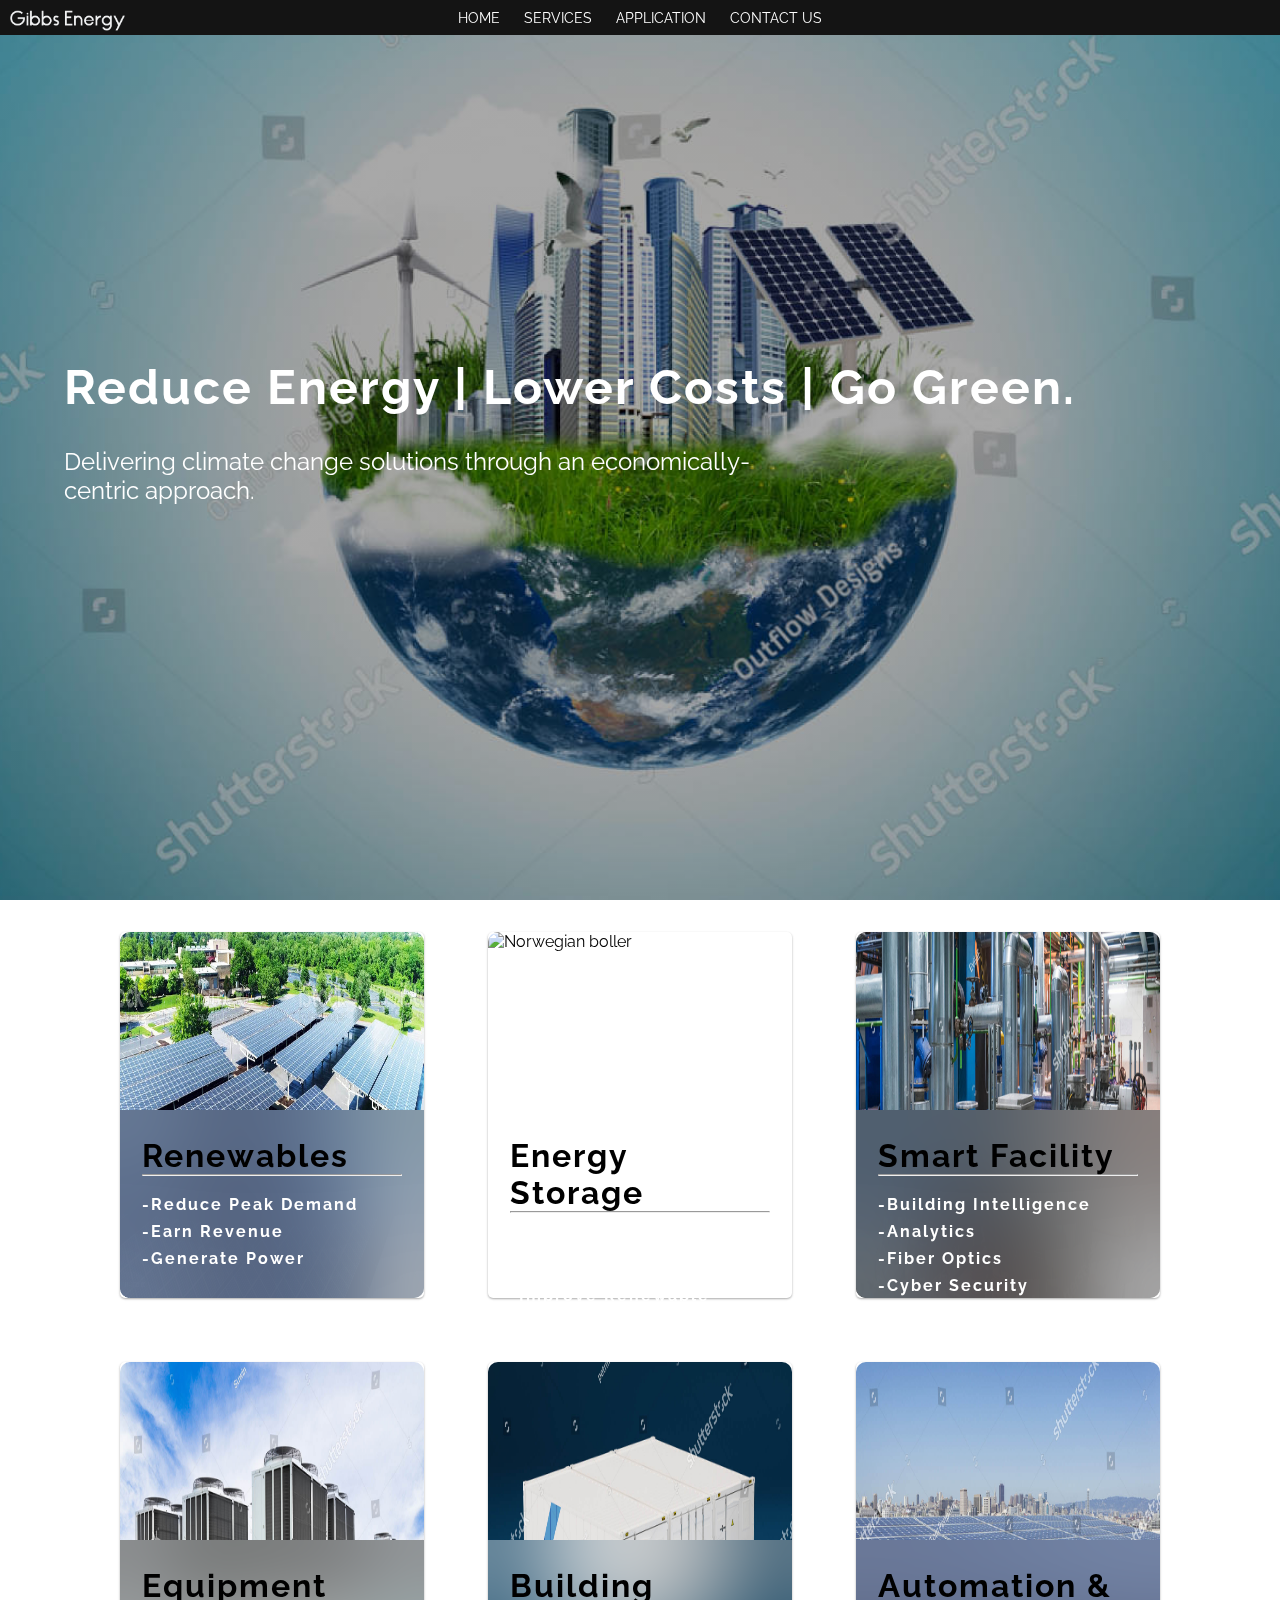
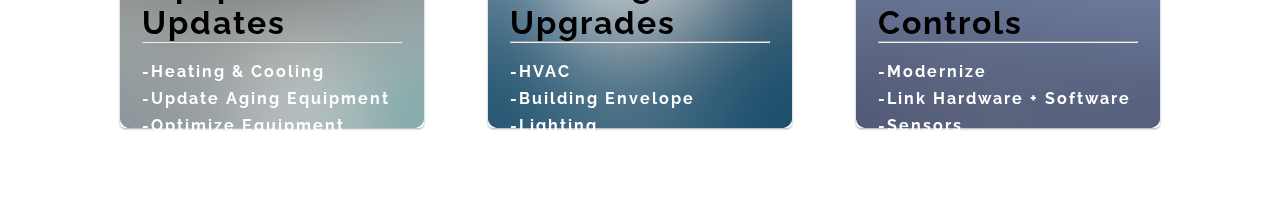
==== index.html @ 67b3c719 "adding service cards" ====
<!DOCTYPE html>
<html lang="en">
	<head>
		<meta charset="UTF-8" />
		<meta http-equiv="X-UA-Compatible" content="IE=edge" />
		<meta name="viewport" content="width=device-width, initial-scale=1.0" />
		<link rel="stylesheet" href="style.css" />
		<title>Document</title>
	</head>
	<body>
		<header class="head">
			<div class="logo">
				<a href=".">
					<img src="./gibbs_energy-logo-white.png" alt="" />
				</a>
			</div>
			<nav>
				<input type="checkbox" id="nav-button" />

				<label for="nav-button">&#9776;</label>
				<ul>
					<li><a href="/">HOME</a></li>
					<li><a href="#about">SERVICES</a></li>
					<li><a href="#about">APPLICATION</a></li>
					<li><a href="/">CONTACT US</a></li>
				</ul>
			</nav>
		</header>
		<section id="hero">
			<div class="container">
				<div class="info">
					<h2>Reduce Energy | Lower Costs | Go Green.</h2>
					<p>
						Delivering climate change solutions through an economically-centric
						approach.
					</p>
				</div>
			</div>
		</section>

		<section id="services">
			<main class="main-area">
				<div class="centered">
					<section class="cards">
						<div class="card" onclick="flip(event)">
							<div class="front">
								<picture class="thumbnail">
									<img
										src="./brochure-images//brochure-images/carport-solar.jpeg"
									/>
								</picture>
								<div class="cont">
									<div class="div_blur_teste"></div>
									<div class="card-content">
										<h1>Renewables</h1>
										<hr />
										<br />
										<h2>-Reduce Peak Demand</h2>
										<h2>-Earn Revenue</h2>
										<h2>-Generate Power</h2>
									</div>
								</div>
							</div>
							<div class="back">
								<div class="back_cont">
									<h1>Reduce Peak Demand</h1>
									<p>
										Lower costs by reducing your overall peak energy demand
										while improving power quality and reliability
									</p>
									<h1>Earn Revenue</h1>
									<p>
										Earn additional revenue by selling excess power back into
										the grid
									</p>
									<h1>Generate Power</h1>
									<p>
										Independently generate energy to reduce costs and prepare
										for major outages
									</p>
								</div>
							</div>

							<!-- .card-content -->
						</div>
						<!-- .card -->

						<article class="card" onclick="flip(event)">
							<div class="front">
								<picture class="thumbnail">
									<img
										src="https://media.istockphoto.com/photos/solar-panels-and-windmill-power-plant-picture-id513049543?b=1&k=20&m=513049543&s=170667a&w=0&h=6yXy2LbcLs5dxjZgrweqkTB12QqmYsXfkqRVksMbZvQ="
										alt="Norwegian boller"
									/>
								</picture>
								<div class="div_blur_teste"></div>
								<div class="card-content">
									<h1>Energy Storage</h1>
									<hr />
									<br />
									<h2>-Optimize Costs</h2>
									<h2>- Backup Power</h2>
									<h2>-Improve Renewable Efficiency</h2>
								</div>
								<!-- .card-content -->
							</div>
							<div class="back">
								<div class="back_cont">
									<h1>Optimize Costs</h1>
									<p>
										Avoid costly energy prices from local utilities by using
										smart grid technologies
									</p>
									<h1>Backup Power</h1>
									<p>
										Prevent downtime or catastrophic power outages with a backup
										power supply
									</p>
									<h1>Improve Renewable Efficiency</h1>
									<p>
										Battery storage improves energy efficiency of renewables by
										storing all excess energy for future power consumption
									</p>
								</div>
							</div>
						</article>
						<!-- .card -->

						<article class="card" onclick="flip(event)">
							<div class="front">
								<picture class="thumbnail">
									<img
										src="./brochure-images/brochure-images/equipment.jpeg"
										alt="A dinosaur wearing an aluminium jacket"
									/>
								</picture>
								<div class="div_blur_teste"></div>
								<div class="card-content">
									<h1>Smart Facility</h1>
									<hr />
									<br />
									<h2>-Building Intelligence</h2>
									<h2>-Analytics</h2>
									<h2>-Fiber Optics</h2>
									<h2>-Cyber Security</h2>
								</div>
							</div>
							<div class="back c3">
								<div class="back_cont">
									<h1>Building Intelligence</h1>
									<p>
										Smart meters track detailed energy consumption and provide
										better decision making on data
									</p>
									<h1>Analytics</h1>
									<p>
										Gain new insights from data in how to improve building and
										equipment efficiencies
									</p>
									<h1>Fiber Optics</h1>
									<p>
										Replacing ethernet wiring with fiber optic cabling improves
										performance and reliability while reducing complexity and
										costs
									</p>
									<h1>Cyber Security</h1>
									<p>
										Limit cyber risks by integrating cyber security measures
										into local and cloud computer infrastructure
									</p>
								</div>
							</div>
						</article>
						<!-- .card -->
					</section>
					<!-- .cards -->

					<section class="cards">
						<article class="card" onclick="flip(event)">
							<div class="front">
								<picture class="thumbnail">
									<img src="./brochure-images/brochure-images/building.jpeg" />
								</picture>
								<div class="div_blur_teste"></div>
								<div class="card-content">
									<h1>Equipment Updates</h1>
									<hr />
									<br />
									<h2>-Heating & Cooling</h2>
									<h2>-Update Aging Equipment</h2>
									<h2>-Optimize Equipment</h2>
									<h2>-Cogeneration</h2>
								</div>
							</div>
							<div class="back c3">
								<h1>Heating & Cooling</h1>
								<p>
									Integrating new boilers and chillers can significantly
									increase performance and immediately reduce costs
								</p>
								<h1>Update Aging Equipment</h1>
								<p>
									Antiquated, complex equipment is expensive to operate and
									maintain
								</p>
								<h1>Optimize Equipment</h1>
								<p>
									Non-optimized and non-variable equipment delivers poor
									performance
								</p>

								<h1>Cogeneration</h1>
								<p>
									Maximize efficiency by reusing and delivering hot/cold water
									from onsite energy generation to reduce energy and water
									consumption
								</p>
							</div>
						</article>
						<!-- .card -->

						<article class="card" onclick="flip(event)">
							<div class="front">
								<picture class="thumbnail">
									<img
										src="./brochure-images/brochure-images/energy-storage2.jpeg"
										alt="Norwegian boller"
									/>
								</picture>
								<div class="div_blur_teste"></div>
								<div class="card-content">
									<h1>Building Upgrades</h1>
									<hr />
									<br />
									<h2>-HVAC</h2>
									<h2>-Building Envelope</h2>
									<h2>-Lighting</h2>
									<h2>-Piping</h2>
								</div>
							</div>
							<div class="back c3">
								<h1>HVAC</h1>
								<p>
									Modern HVAC systems provide significant cost savings, energy
									reduction, and thermal efficiency
								</p>
								<h1>Building Envelope</h1>
								<p>
									Updating windows, roofs, insulation, and other physical
									structures considerably improves building and equipment
									efficiency
								</p>
								<h1>Lighting</h1>
								<p>
									Upgrading lighting can result in 50% reduction in lighting
									energy usage
								</p>
								<h1>Piping</h1>
								<p>
									Upgrading and insulating pipes dramatically reduces heat loss
								</p>
							</div>
						</article>
						<!-- .card -->

						<article class="card" onclick="flip(event)">
							<div class="front">
								<picture class="thumbnail">
									<img
										src="./brochure-images/brochure-images/rooftop-solar.jpeg"
										alt="A dinosaur wearing an aluminium jacket"
									/>
								</picture>
								<div class="div_blur_teste"></div>
								<div class="card-content">
									<h1>Automation & Controls</h1>
									<hr />
									<br />
									<h2>-Modernize</h2>
									<h2>-Link Hardware + Software</h2>
									<h2>-Sensors</h2>
									<h2>-Monitor</h2>
								</div>
							</div>
							<div class="back">
								<h1>Modernize</h1>
								<p>
									Outdated control systems bring unnecessary cost and complexity
								</p>
								<h1>Link Hardware + Software</h1>
								<p>
									Configure heating, cooling, lighting, and miscellaneous
									equipment to be optimized for proper usage
								</p>
								<h1>Sensors</h1>
								<p>
									New generation sensors and hardware can intelligently adapt to
									changing scenarios
								</p>
								<h1>Monitor</h1>
								<p>
									Monitor real time metrics to find anomalies, trends, and usage
									patterns
								</p>
							</div>
						</article>
						<!-- .card -->
					</section>
				</div>
				<!-- .centered -->
			</main>
		</section>
		<script src="./script.js"></script>
	</body>
</html>
---- style.css ----
@import url("https://fonts.googleapis.com/css2?family=Raleway:wght@300&display=swap");
* {
	padding: 0;
	margin: 0;
	box-sizing: border-box;
}
body {
	font-family: "Raleway", sans-serif;
}
.head {
	position: relative;
	display: flex;
	justify-content: center;
	align-items: center;
	text-align: center;
	width: 100%;
	background: #141414;
	position: fixed;
	top: 0;
	height: 35px;
	z-index: 100;
}
.logo {
	text-decoration: none;
}
.logo a img {
	max-width: 9%;
	position: absolute;
	left: 10px;
	top: 10px;
}
nav {
	display: flex;
	justify-content: flex-end;
}

label {
	display: none;
}

nav li {
	display: inline;
}

#nav-button {
	display: none;
}

nav a {
	text-decoration: none;
	color: white;
	font-size: 14px;
	padding: 0px 10px;
}
nav a:hover {
	color: #bbbbbb;
	transition: all 0.2s ease-in-out;
}

@media only screen and (max-width: 736px) and (orientation: portrait) {
	nav {
		align-items: center;
	}
	.head {
		justify-content: space-between;
		padding-right: 1rem;
	}
	.logo a img {
		max-width: 34%;
	}
	nav ul {
		position: absolute;
		top: 34px;
		right: 0;
		width: 100%;
		background: #1f1f1f;
		max-height: 0;
		transition: max-height 0.15s ease-out;
		overflow: hidden;
		transition: all 1s ease-in-out;
	}

	nav li {
		display: block;
		width: 100%;
		padding: 5px;
	}

	label {
		display: block;
		padding: 0px 10px;
		font-size: 30px;
		cursor: pointer;
		color: white;
	}

	label:hover {
		color: white;
	}

	nav a {
		width: 100%;
		display: block;
	}

	#nav-button:checked ~ ul {
		max-height: 540px;
		transition: all 1s ease-in-out;
	}

	nav li:hover {
		background: darkpurple;
	}
}

/* Hero section */

#hero {
	height: 100vh;
	width: 100%;
	background: linear-gradient(rgba(0, 0, 0, 0.342), rgba(0, 0, 0, 0.342)),
		url("./brochure-images/brochure-images/cover.jpeg") no-repeat center bottom /
			cover;
	color: whitesmoke;
}
.container {
	width: 90%;
	height: 100%;
	max-width: 1200px;
	margin: 0 auto;
	display: flex;
	align-items: center;
	justify-content: left;
}
#hero .info h2 {
	font-size: 3rem;
	margin-bottom: 1rem;
}
#hero .info h2 {
	font-size: 3rem;
	margin-bottom: 2rem;
}
#hero .info p {
	font-size: 1.5rem;
	max-width: 70%;
}
@media only screen and (max-width: 768px) {
	/* html {
		font-size: 10px;
	} */
}

/* Service section cards */
h1,
h2,
h3,
h4,
h5,
h6 {
	clear: both;
	letter-spacing: 2px;
}

h2 {
	font-size: 1rem;
	color: #fff;
	font-weight: bold;
}

p {
	margin-bottom: 1.5em;
	color: #fff;
}

b,
strong {
	font-weight: bold;
}

.thumbnail img {
	display: block;
	border: 0;
	width: 100%;
	height: 100%;
	position: absolute;
	z-index: 2;
	overflow: hidden;
	width: 100%;
	border-radius: 10px;
}
.div_blur_teste {
	position: absolute;
	left: 0%;
	top: 0%;
	right: 0%;
	bottom: 0%;
	z-index: 10;
	backdrop-filter: blur(40px);
	display: block;
	overflow: hidden;
	width: 100%;
	margin-top: 178px;
	-webkit-filter: blur(40px);
	filter: blur(40px);
	border-bottom-left-radius: 10px;
	border-bottom-right-radius: 10px;
}
.card {
	position: relative;
	max-width: 350px;
	height: 366px;
	background-color: white;
	transition: transform 2s;
	transform-style: preserve-3d;
	cursor: pointer;
	margin: 2em;
	border-radius: 5px;
	perspective-origin: 50% 50%;
	box-shadow: 0 1px 3px rgba(0, 0, 0, 0.12), 0 1px 2px rgba(0, 0, 0, 0.24);
	transition: all 0.3s cubic-bezier(0.25, 0.8, 0.25, 1);
}
.thumbnail {
	position: absolute;
	width: 100%;
	height: 100%;
	z-index: 10;
}
/* Fliper */
.front,
.back {
	position: absolute;
	backface-visibility: hidden;
}
.front {
	z-index: 10;
	width: 100%;
	height: 100%;
}
.back {
	transform: rotateY(180deg);
	position: absolute;
	background: white;
	height: 364px;
	width: 100%;
	z-index: 2;
	text-align: center;
	border-radius: 10px;
	transform-style: preserve-3d;
}
.back p {
	color: black;
}
.back_cont {
	padding-top: 3rem;
}
.c3 {
	font-size: 14px;
}
/* ..... */
.card a {
	color: black;
	text-decoration: none;
}

.card a:hover {
	box-shadow: 3px 3px 8px hsl(0, 0%, 80%);
}

.card-content {
	padding: 1.4em;
	position: absolute;
	left: 0%;
	top: 0%;
	right: 0%;
	bottom: 0%;
	z-index: 10;
	padding-top: 205px;
}

.card-content h2 {
	margin-top: 0;
	margin-bottom: 0.5em;
	font-weight: bold;
}

.card-content p {
	font-size: 80%;
}

/* Flexbox stuff */

@media screen and (min-width: 40em) {
	.cards {
		display: flex;
		flex-wrap: wrap;
		justify-content: center;
	}

	.card {
		flex: 0 1 calc(50% - 1em);
	}
}

@media screen and (min-width: 60em) {
	.card {
		flex: 0 1 calc(25% - 1em);
	}
}
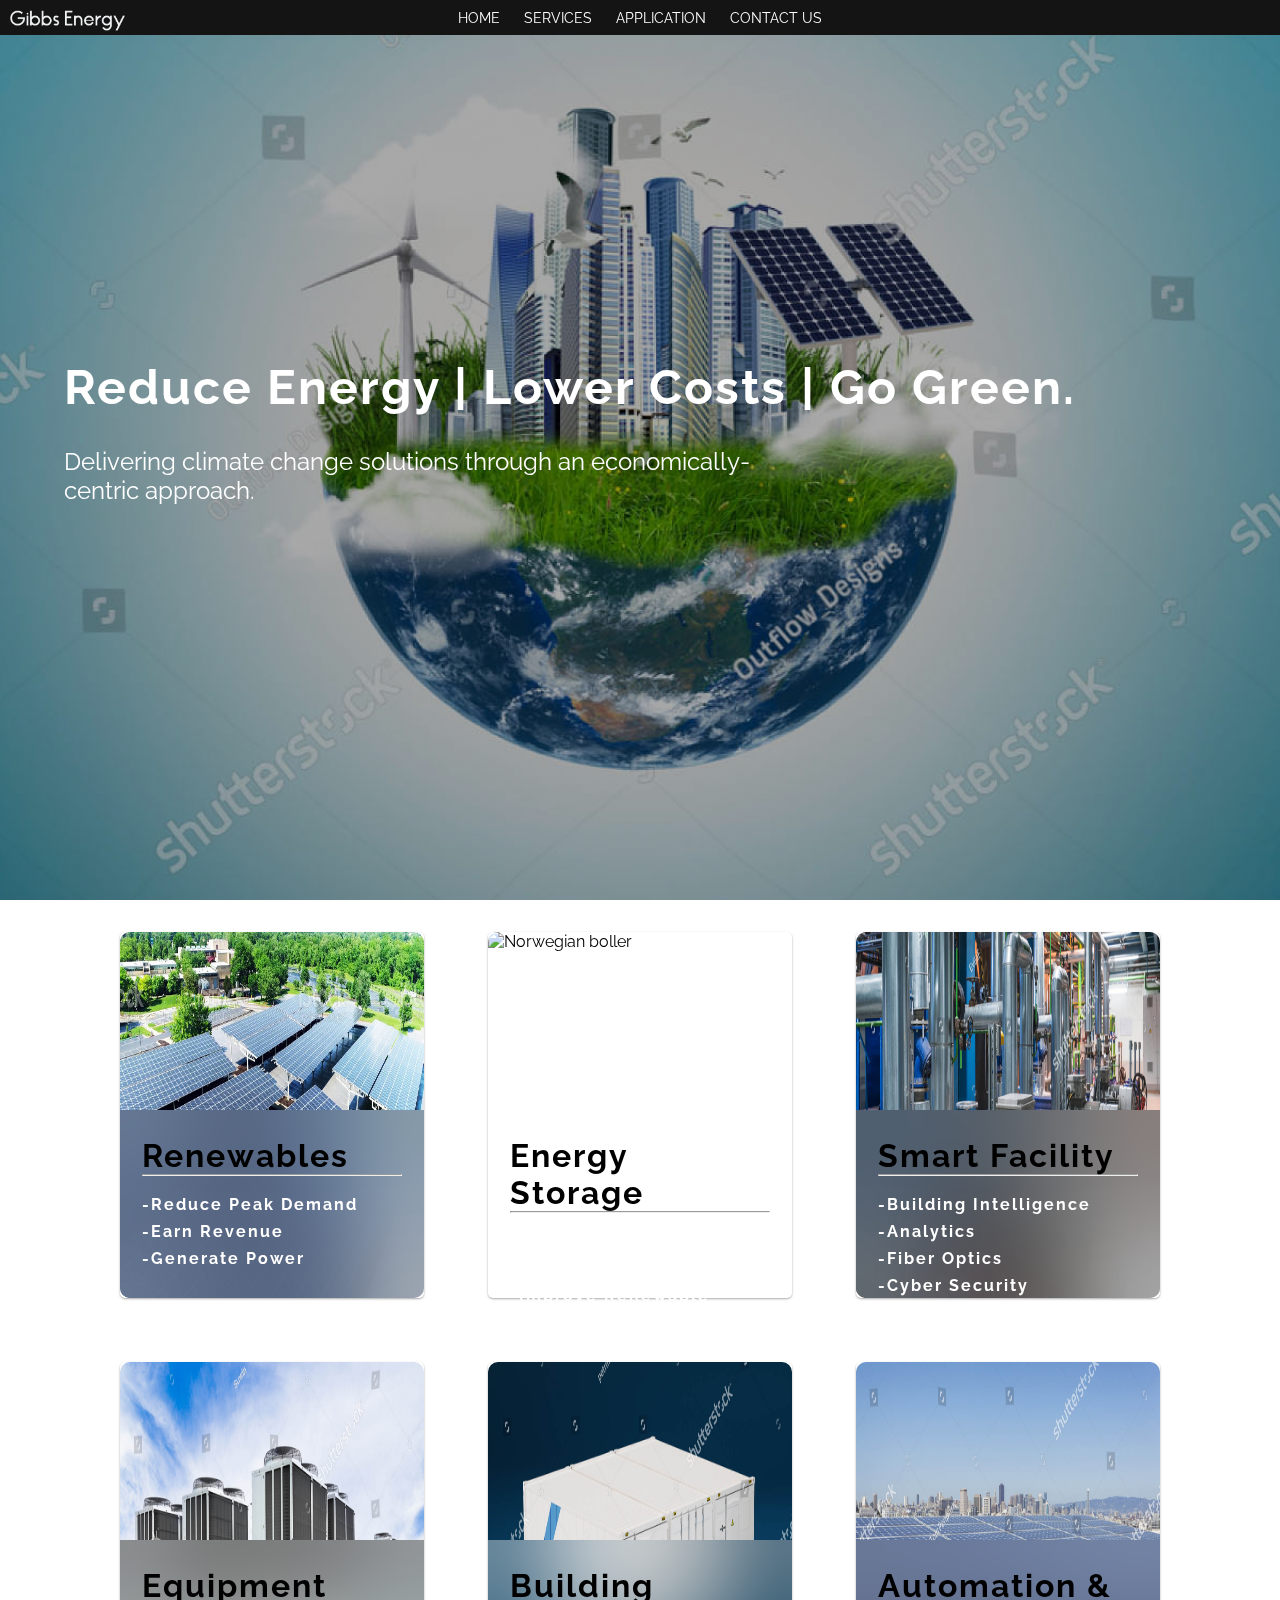
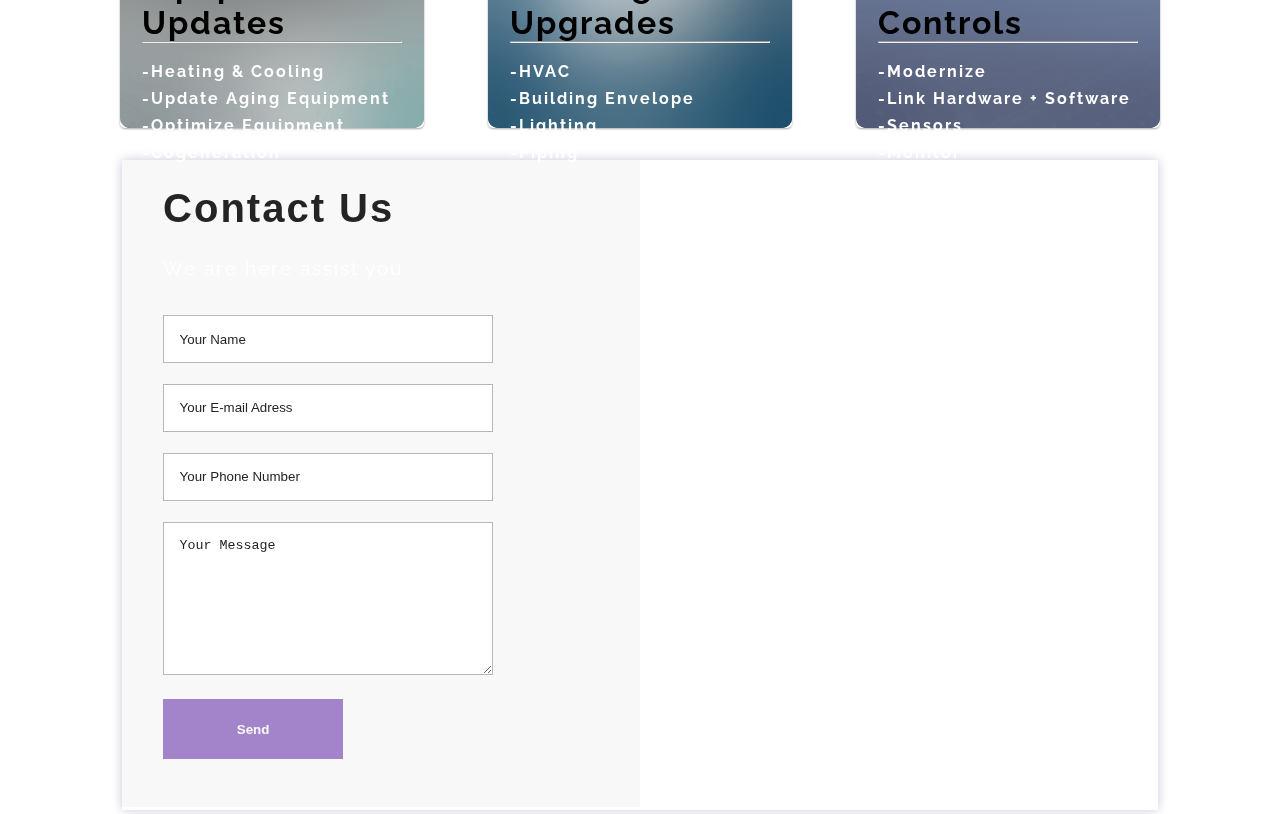
==== commit 93d94fe6: "adding google maps" ====
--- a/index.html
+++ b/index.html
@@ -20,9 +20,9 @@
 				<label for="nav-button">&#9776;</label>
 				<ul>
 					<li><a href="/">HOME</a></li>
-					<li><a href="#about">SERVICES</a></li>
-					<li><a href="#about">APPLICATION</a></li>
-					<li><a href="/">CONTACT US</a></li>
+					<li><a href="#services">SERVICES</a></li>
+					<li><a href="#application">APPLICATION</a></li>
+					<li><a href="#contact">CONTACT US</a></li>
 				</ul>
 			</nav>
 		</header>
@@ -310,6 +310,35 @@
 				<!-- .centered -->
 			</main>
 		</section>
+		<!-- Contact section -->
+		<section id="contact" class="contact">
+			<div class="contact-form">
+				<h1 class="title">Contact Us</h1>
+				<h2 class="subtitle">We are here assist you.</h2>
+				<form action="">
+					<input type="text" name="name" placeholder="Your Name" />
+					<input type="email" name="e-mail" placeholder="Your E-mail Adress" />
+					<input type="tel" name="phone" placeholder="Your Phone Number" />
+					<textarea
+						name="text"
+						id=""
+						rows="8"
+						placeholder="Your Message"
+					></textarea>
+					<button class="btn-send">Send </button>
+				</form>
+			</div>
+            <div class="map">
+				<iframe
+					src="https://www.google.com/maps/embed?pb=!1m14!1m12!1m3!1d13249.247068040606!2d151.20960562674117!3d-33.8816236491114!2m3!1f0!2f0!3f0!3m2!1i1024!2i768!4f13.1!5e0!3m2!1spt-BR!2sbr!4v1468899355787"
+					width="100%"
+					height="650px"
+					frameborder="0"
+					style="border: 0"
+					allowfullscreen
+				></iframe>
+			</div>
+		</section>
 		<script src="./script.js"></script>
 	</body>
 </html>
--- a/style.css
+++ b/style.css
@@ -306,3 +306,83 @@
 		flex: 0 1 calc(25% - 1em);
 	}
 }
+
+/* Contact section */
+
+.contact {
+	max-width: 81%;
+	height: 650px;
+	margin: 0 auto;
+	display: grid;
+	grid-template-columns: repeat(auto-fit, minmax(240px, 1fr));
+	-webkit-box-shadow: 0px 0px 10px #c8c7d9;
+	box-shadow: 0px 0px 10px #c8c7d9;
+
+}
+
+.contact .contact-form {
+	background: #f8f8f8;
+	width: 100%;
+	height: 647px;
+}
+.contact .contact-form form{
+	width: 100%;
+}
+.contact .contact-form .title {
+	font-size: 2.5em;
+	font-family: "Libre Franklin", sans-serif;
+	font-weight: 700;
+	color: #242424;
+	margin: 5% 8%;
+}
+
+.contact .contact-form .subtitle {
+	font-size: 1.2em;
+	font-weight: 400;
+	margin: 0 4% 5% 8%;
+}
+
+.contact .contact-form input,
+.contact .contact-form textarea {
+	width: 330px;
+	padding: 3%;
+	margin: 2% 8%;
+	color: #242424;
+	border: 1px solid #b7b7b7;
+}
+
+.contact .contact-form input::-webkit-input-placeholder,
+.contact .contact-form textarea::-webkit-input-placeholder {
+	color: #242424;
+}
+
+.contact .contact-form input:-ms-input-placeholder,
+.contact .contact-form textarea:-ms-input-placeholder {
+	color: #242424;
+}
+
+.contact .contact-form input::-ms-input-placeholder,
+.contact .contact-form textarea::-ms-input-placeholder {
+	color: #242424;
+}
+
+.contact .contact-form input::placeholder,
+.contact .contact-form textarea::placeholder {
+	color: #242424;
+}
+
+.contact .contact-form .btn-send {
+	background: #a383c9;
+	width: 180px;
+	height: 60px;
+	color: #f8f8f8;
+	font-weight: 700;
+	margin: 2% 8%;
+	border: none;
+}
+ @media all and (max-width:480px) {
+ .contact .contact-form input,
+.contact .contact-form textarea {
+	width: 84%;
+}
+}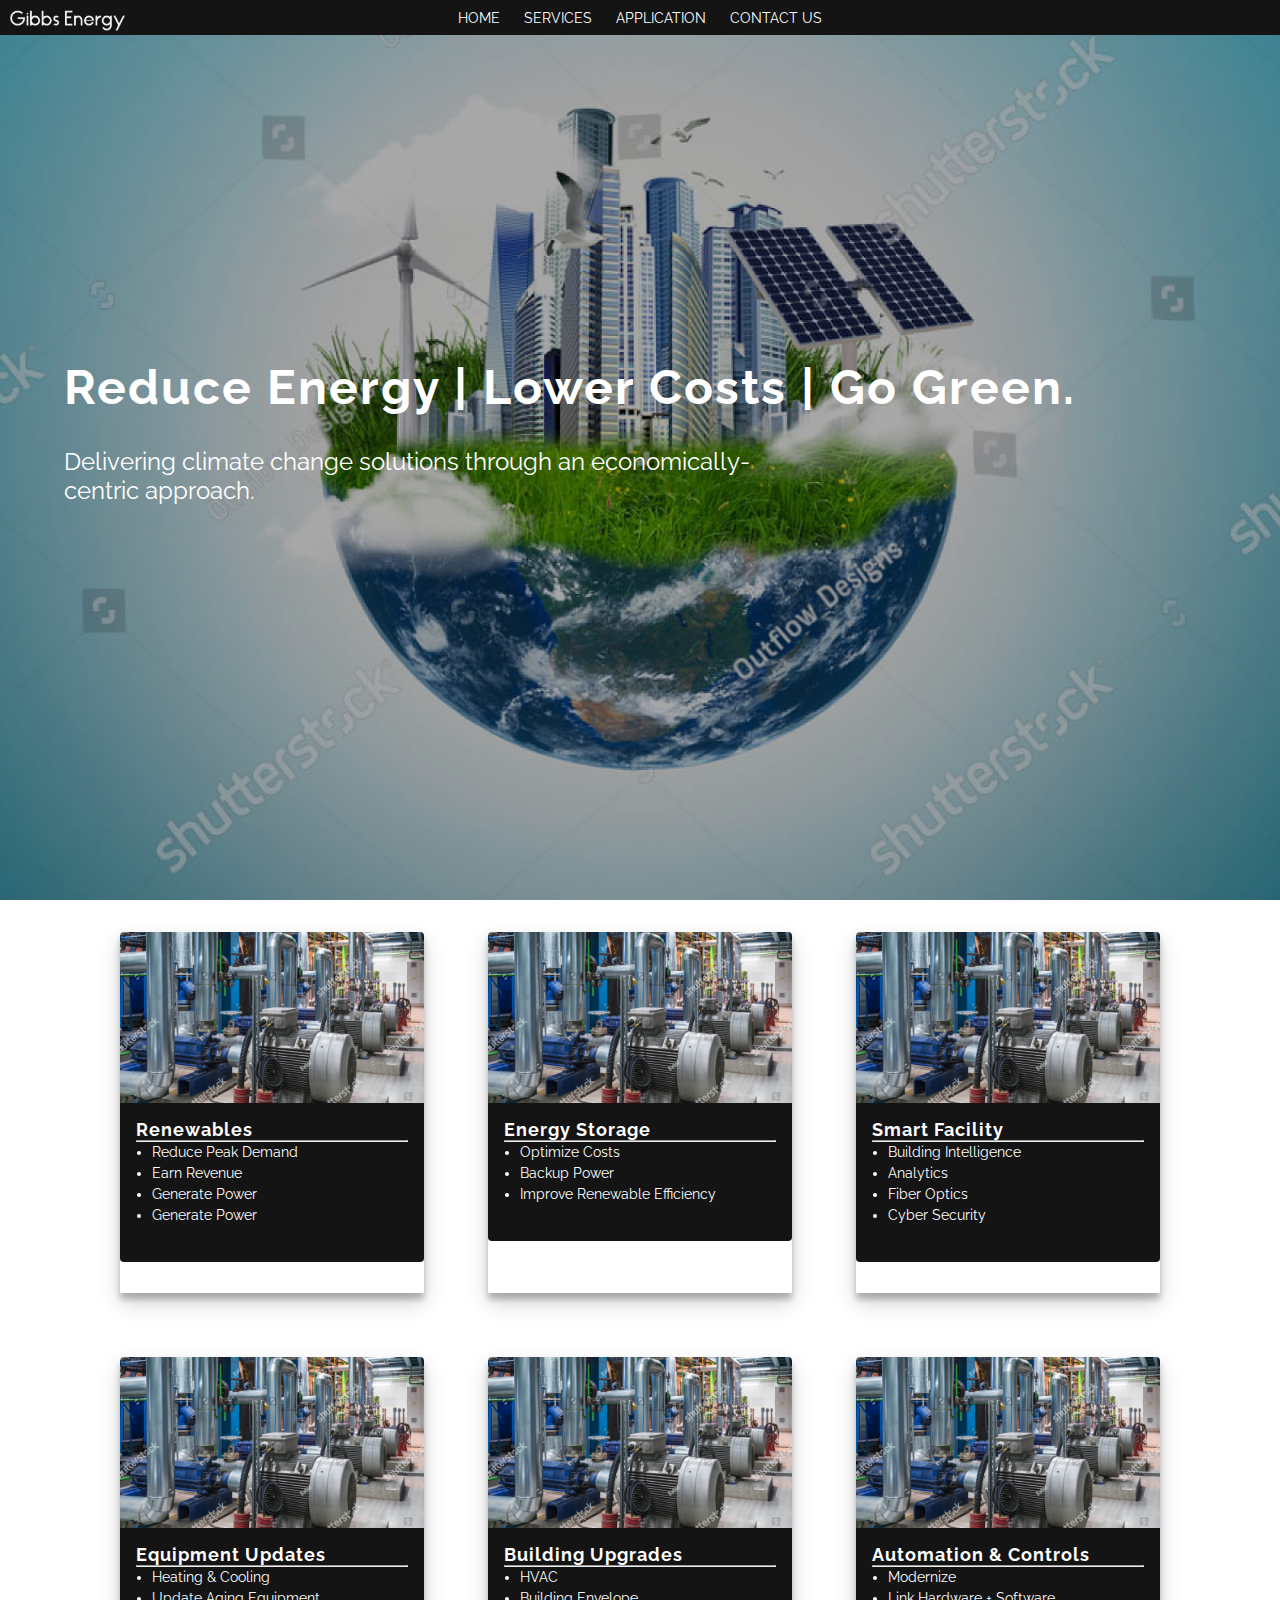
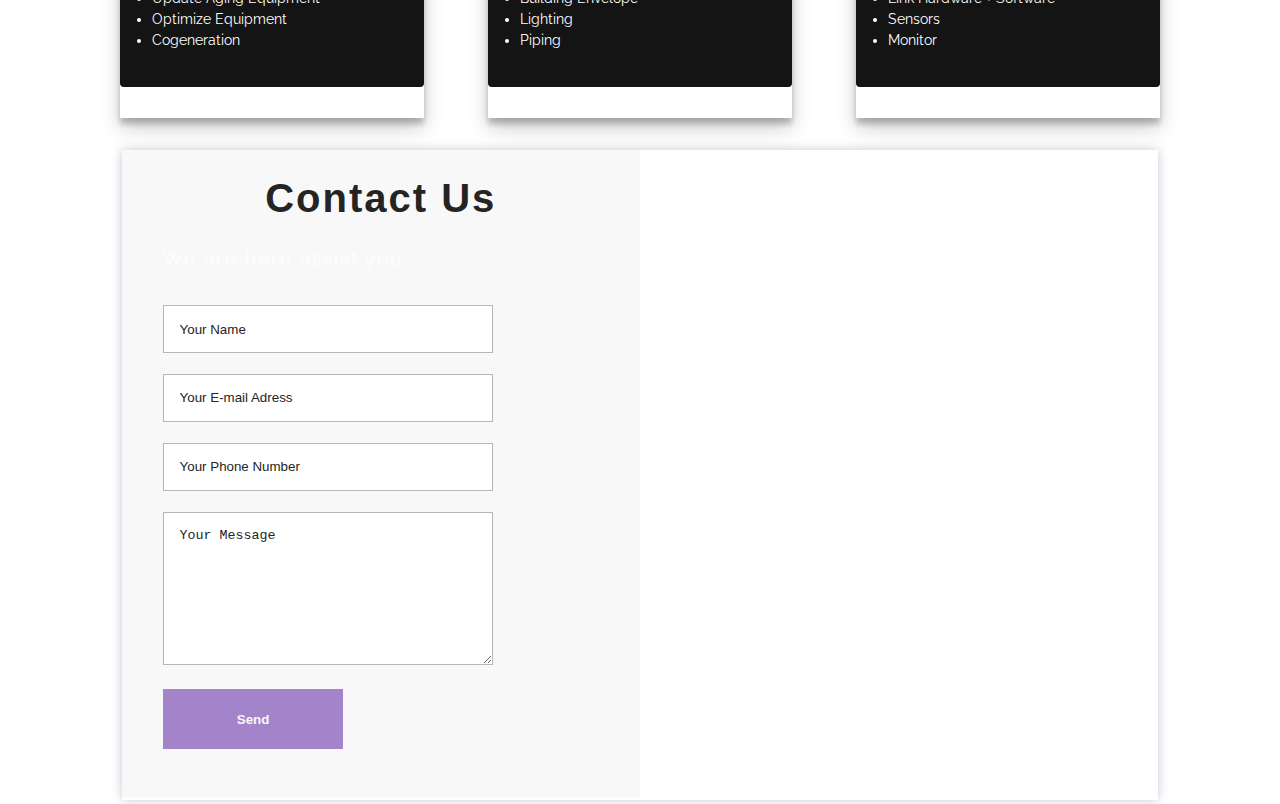
==== commit c8e41452: "making new cahnges on cards" ====
--- a/index.html
+++ b/index.html
@@ -44,25 +44,28 @@
 					<section class="cards">
 						<div class="card" onclick="flip(event)">
 							<div class="front">
-								<picture class="thumbnail">
-									<img
-										src="./brochure-images//brochure-images/carport-solar.jpeg"
-									/>
-								</picture>
-								<div class="cont">
-									<div class="div_blur_teste"></div>
-									<div class="card-content">
-										<h1>Renewables</h1>
-										<hr />
-										<br />
-										<h2>-Reduce Peak Demand</h2>
-										<h2>-Earn Revenue</h2>
-										<h2>-Generate Power</h2>
-									</div>
-								</div>
-							</div>
-							<div class="back">
-								<div class="back_cont">
+								<div class="cards_item">
+									<div class="crd">
+										<div class="card_image">
+											<img src="./brochure-images/brochure-images/equipment.jpeg" />
+										</div>
+										<div class="card_content">
+											<h2 class="card_title">Renewables</h2>
+											<div class="card_text">
+												<hr />
+												<ul>
+													<li>Reduce Peak Demand</li>
+													<li>Earn Revenue</li>
+													<li>Generate Power</li>
+													<li>Generate Power</li>
+												</ul>
+											</div>
+										</div>
+									</div>
+								</div>
+							</div>
+							<div class="back">
+								<h1>
 									<h1>Reduce Peak Demand</h1>
 									<p>
 										Lower costs by reducing your overall peak energy demand
@@ -78,121 +81,124 @@
 										Independently generate energy to reduce costs and prepare
 										for major outages
 									</p>
-								</div>
-							</div>
-
-							<!-- .card-content -->
+								</h1>
+							</div>
 						</div>
 						<!-- .card -->
 
-						<article class="card" onclick="flip(event)">
-							<div class="front">
-								<picture class="thumbnail">
-									<img
-										src="https://media.istockphoto.com/photos/solar-panels-and-windmill-power-plant-picture-id513049543?b=1&k=20&m=513049543&s=170667a&w=0&h=6yXy2LbcLs5dxjZgrweqkTB12QqmYsXfkqRVksMbZvQ="
-										alt="Norwegian boller"
-									/>
-								</picture>
-								<div class="div_blur_teste"></div>
-								<div class="card-content">
-									<h1>Energy Storage</h1>
-									<hr />
-									<br />
-									<h2>-Optimize Costs</h2>
-									<h2>- Backup Power</h2>
-									<h2>-Improve Renewable Efficiency</h2>
-								</div>
-								<!-- .card-content -->
-							</div>
-							<div class="back">
-								<div class="back_cont">
-									<h1>Optimize Costs</h1>
-									<p>
-										Avoid costly energy prices from local utilities by using
-										smart grid technologies
-									</p>
-									<h1>Backup Power</h1>
-									<p>
-										Prevent downtime or catastrophic power outages with a backup
-										power supply
-									</p>
-									<h1>Improve Renewable Efficiency</h1>
-									<p>
-										Battery storage improves energy efficiency of renewables by
-										storing all excess energy for future power consumption
-									</p>
-								</div>
-							</div>
-						</article>
-						<!-- .card -->
-
-						<article class="card" onclick="flip(event)">
-							<div class="front">
-								<picture class="thumbnail">
-									<img
-										src="./brochure-images/brochure-images/equipment.jpeg"
-										alt="A dinosaur wearing an aluminium jacket"
-									/>
-								</picture>
-								<div class="div_blur_teste"></div>
-								<div class="card-content">
-									<h1>Smart Facility</h1>
-									<hr />
-									<br />
-									<h2>-Building Intelligence</h2>
-									<h2>-Analytics</h2>
-									<h2>-Fiber Optics</h2>
-									<h2>-Cyber Security</h2>
-								</div>
-							</div>
-							<div class="back c3">
-								<div class="back_cont">
-									<h1>Building Intelligence</h1>
-									<p>
-										Smart meters track detailed energy consumption and provide
-										better decision making on data
-									</p>
-									<h1>Analytics</h1>
-									<p>
-										Gain new insights from data in how to improve building and
-										equipment efficiencies
-									</p>
-									<h1>Fiber Optics</h1>
-									<p>
-										Replacing ethernet wiring with fiber optic cabling improves
-										performance and reliability while reducing complexity and
-										costs
-									</p>
-									<h1>Cyber Security</h1>
-									<p>
-										Limit cyber risks by integrating cyber security measures
-										into local and cloud computer infrastructure
-									</p>
-								</div>
-							</div>
-						</article>
+						<div class="card" onclick="flip(event)">
+							<div class="front">
+								<div class="cards_item">
+									<div class="crd">
+										<div class="card_image">
+											<img src="./brochure-images/brochure-images/equipment.jpeg" />
+										</div>
+										<div class="card_content">
+											<h2 class="card_title">Energy Storage</h2>
+											<div class="card_text">
+												<hr />
+												<ul>
+													<li>Optimize Costs</li>
+													<li>Backup Power</li>
+													<li>Improve Renewable Efficiency</li>
+												</ul>
+											</div>
+										</div>
+									</div>
+								</div>
+							</div>
+							<div class="back">
+								<h1>Optimize Costs</h1>
+								<p>
+									Avoid costly energy prices from local utilities by using smart
+									grid technologies
+								</p>
+								<h1>Backup Power</h1>
+								<p>
+									Prevent downtime or catastrophic power outages with a backup
+									power supply
+								</p>
+								<h1>Improve Renewable Efficiency</h1>
+								<p>
+									Battery storage improves energy efficiency of renewables by
+									storing all excess energy for future power consumption
+								</p>
+							</div>
+						</div>
+						<div class="card" onclick="flip(event)">
+							<div class="front">
+								<div class="cards_item">
+									<div class="crd">
+										<div class="card_image">
+											<img src="./brochure-images/brochure-images/equipment.jpeg" />
+										</div>
+										<div class="card_content">
+											<h2 class="card_title">Smart Facility</h2>
+											<div class="card_text">
+												<hr />
+												<ul>
+													<li>Building Intelligence</li>
+													<li>Analytics</li>
+													<li>Fiber Optics</li>
+													<li>Cyber Security</li>
+												</ul>
+											</div>
+										</div>
+									</div>
+								</div>
+							</div>
+							<div class="back">
+								<h1>Building Intelligence</h1>
+								<p>
+									Smart meters track detailed energy consumption and provide
+									better decision making on data
+								</p>
+								<h1>Analytics</h1>
+								<p>
+									Gain new insights from data in how to improve building and
+									equipment efficiencies
+								</p>
+								<h1>Fiber Optics</h1>
+								<p>
+									Replacing ethernet wiring with fiber optic cabling improves
+									performance and reliability while reducing complexity and
+									costs
+								</p>
+								<h1>Cyber Security</h1>
+								<p>
+									Limit cyber risks by integrating cyber security measures into
+									local and cloud computer infrastructure
+								</p>
+							</div>
+						</div>
 						<!-- .card -->
 					</section>
 					<!-- .cards -->
 
 					<section class="cards">
-						<article class="card" onclick="flip(event)">
-							<div class="front">
-								<picture class="thumbnail">
-									<img src="./brochure-images/brochure-images/building.jpeg" />
-								</picture>
-								<div class="div_blur_teste"></div>
-								<div class="card-content">
-									<h1>Equipment Updates</h1>
-									<hr />
-									<br />
-									<h2>-Heating & Cooling</h2>
-									<h2>-Update Aging Equipment</h2>
-									<h2>-Optimize Equipment</h2>
-									<h2>-Cogeneration</h2>
-								</div>
-							</div>
-							<div class="back c3">
+						<div class="card" onclick="flip(event)">
+							<div class="front">
+								<div class="cards_item">
+									<div class="crd">
+										<div class="card_image">
+											<img src="./brochure-images/brochure-images/equipment.jpeg" />
+										</div>
+										<div class="card_content">
+											<h2 class="card_title">Equipment Updates</h2>
+											<div class="card_text">
+												<hr />
+												<ul>
+													<li>Heating & Cooling</li>
+													<li>Update Aging Equipment</li>
+													<li>Optimize Equipment</li>
+													<li>Cogeneration</li>
+												</ul>
+											</div>
+										</div>
+									</div>
+								</div>
+							</div>
+							<div class="back">
 								<h1>Heating & Cooling</h1>
 								<p>
 									Integrating new boilers and chillers can significantly
@@ -216,29 +222,30 @@
 									consumption
 								</p>
 							</div>
-						</article>
-						<!-- .card -->
-
-						<article class="card" onclick="flip(event)">
-							<div class="front">
-								<picture class="thumbnail">
-									<img
-										src="./brochure-images/brochure-images/energy-storage2.jpeg"
-										alt="Norwegian boller"
-									/>
-								</picture>
-								<div class="div_blur_teste"></div>
-								<div class="card-content">
-									<h1>Building Upgrades</h1>
-									<hr />
-									<br />
-									<h2>-HVAC</h2>
-									<h2>-Building Envelope</h2>
-									<h2>-Lighting</h2>
-									<h2>-Piping</h2>
-								</div>
-							</div>
-							<div class="back c3">
+						</div>
+						<div class="card" onclick="flip(event)">
+							<div class="front">
+								<div class="cards_item">
+									<div class="crd">
+										<div class="card_image">
+											<img src="./brochure-images/brochure-images/equipment.jpeg" />
+										</div>
+										<div class="card_content">
+											<h2 class="card_title">Building Upgrades</h2>
+											<div class="card_text">
+												<hr />
+												<ul>
+													<li>HVAC</li>
+													<li>Building Envelope</li>
+													<li>Lighting</li>
+													<li>Piping</li>
+												</ul>
+											</div>
+										</div>
+									</div>
+								</div>
+							</div>
+							<div class="back">
 								<h1>HVAC</h1>
 								<p>
 									Modern HVAC systems provide significant cost savings, energy
@@ -260,26 +267,27 @@
 									Upgrading and insulating pipes dramatically reduces heat loss
 								</p>
 							</div>
-						</article>
-						<!-- .card -->
-
-						<article class="card" onclick="flip(event)">
-							<div class="front">
-								<picture class="thumbnail">
-									<img
-										src="./brochure-images/brochure-images/rooftop-solar.jpeg"
-										alt="A dinosaur wearing an aluminium jacket"
-									/>
-								</picture>
-								<div class="div_blur_teste"></div>
-								<div class="card-content">
-									<h1>Automation & Controls</h1>
-									<hr />
-									<br />
-									<h2>-Modernize</h2>
-									<h2>-Link Hardware + Software</h2>
-									<h2>-Sensors</h2>
-									<h2>-Monitor</h2>
+						</div>
+						<div class="card" onclick="flip(event)">
+							<div class="front">
+								<div class="cards_item">
+									<div class="crd">
+										<div class="card_image">
+											<img src="./brochure-images/brochure-images/equipment.jpeg" />
+										</div>
+										<div class="card_content">
+											<h2 class="card_title">Automation & Controls</h2>
+											<div class="card_text">
+												<hr />
+												<ul>
+													<li>Modernize</li>
+										<li>Link Hardware + Software</li>
+										<li>Sensors</li>
+										<li>Monitor</li>
+												</ul>
+											</div>
+										</div>
+									</div>
 								</div>
 							</div>
 							<div class="back">
@@ -303,7 +311,7 @@
 									patterns
 								</p>
 							</div>
-						</article>
+						</div>
 						<!-- .card -->
 					</section>
 				</div>
@@ -325,12 +333,12 @@
 						rows="8"
 						placeholder="Your Message"
 					></textarea>
-					<button class="btn-send">Send </button>
+					<button class="btn-send">Send</button>
 				</form>
 			</div>
-            <div class="map">
+			<div class="map">
 				<iframe
-					src="https://www.google.com/maps/embed?pb=!1m14!1m12!1m3!1d13249.247068040606!2d151.20960562674117!3d-33.8816236491114!2m3!1f0!2f0!3f0!3m2!1i1024!2i768!4f13.1!5e0!3m2!1spt-BR!2sbr!4v1468899355787"
+					src="https://www.google.com/maps/embed?pb=!1m18!1m12!1m3!1d229929.1760314769!2d-80.36954411689972!3d25.78234042826896!2m3!1f0!2f0!3f0!3m2!1i1024!2i768!4f13.1!3m3!1m2!1s0x88d9b0a20ec8c111%3A0xff96f271ddad4f65!2sMiami%2C%20Floride%2C%20%C3%89tats-Unis!5e0!3m2!1sfr!2srw!4v1633332719878!5m2!1sfr!2srw"
 					width="100%"
 					height="650px"
 					frameborder="0"
--- a/style.css
+++ b/style.css
@@ -177,125 +177,90 @@
 	font-weight: bold;
 }
 
-.thumbnail img {
-	display: block;
-	border: 0;
-	width: 100%;
-	height: 100%;
-	position: absolute;
-	z-index: 2;
-	overflow: hidden;
-	width: 100%;
-	border-radius: 10px;
-}
-.div_blur_teste {
-	position: absolute;
-	left: 0%;
-	top: 0%;
-	right: 0%;
-	bottom: 0%;
-	z-index: 10;
-	backdrop-filter: blur(40px);
-	display: block;
-	overflow: hidden;
-	width: 100%;
-	margin-top: 178px;
-	-webkit-filter: blur(40px);
-	filter: blur(40px);
-	border-bottom-left-radius: 10px;
-	border-bottom-right-radius: 10px;
-}
+* {
+	-webkit-box-sizing: border-box; /* Safari/Chrome, other WebKit */
+	-moz-box-sizing: border-box; /* Firefox, other Gecko */
+	box-sizing: border-box; /* Opera/IE 8+ */
+}
+
 .card {
-	position: relative;
 	max-width: 350px;
-	height: 366px;
-	background-color: white;
+	height: 361px;
 	transition: transform 2s;
 	transform-style: preserve-3d;
 	cursor: pointer;
 	margin: 2em;
-	border-radius: 5px;
-	perspective-origin: 50% 50%;
-	box-shadow: 0 1px 3px rgba(0, 0, 0, 0.12), 0 1px 2px rgba(0, 0, 0, 0.24);
-	transition: all 0.3s cubic-bezier(0.25, 0.8, 0.25, 1);
-}
-.thumbnail {
+	box-shadow: 0 10px 20px rgba(0, 0, 0, 0.19), 0 6px 6px rgba(0, 0, 0, 0.23);
+}
+
+.front{
 	position: absolute;
-	width: 100%;
-	height: 100%;
-	z-index: 10;
-}
-/* Fliper */
-.front,
+	display: flex;
+	flex-direction: column;
+	justify-content: center;
+	align-items: center;
+	backface-visibility: hidden;
+	/* height: 361px; */
+	width: 100%;
+}
+
 .back {
 	position: absolute;
+	display: flex;
+	flex-direction: column;
+	justify-content: center;
+	align-items: center;
 	backface-visibility: hidden;
+	height: 361px;
+	width: 100%;
 }
 .front {
-	z-index: 10;
-	width: 100%;
-	height: 100%;
+	height: max-content;
 }
 .back {
+	background: white;
 	transform: rotateY(180deg);
-	position: absolute;
-	background: white;
-	height: 364px;
-	width: 100%;
-	z-index: 2;
+	padding: 1rem;
+	font-size: 14px;
 	text-align: center;
-	border-radius: 10px;
-	transform-style: preserve-3d;
-}
+}
+
+.back h1 {
+	font-size: 14px;
+}
+
 .back p {
 	color: black;
 }
-.back_cont {
-	padding-top: 3rem;
-}
-.c3 {
-	font-size: 14px;
-}
-/* ..... */
-.card a {
-	color: black;
-	text-decoration: none;
-}
-
-.card a:hover {
-	box-shadow: 3px 3px 8px hsl(0, 0%, 80%);
-}
-
-.card-content {
-	padding: 1.4em;
-	position: absolute;
-	left: 0%;
-	top: 0%;
-	right: 0%;
-	bottom: 0%;
-	z-index: 10;
-	padding-top: 205px;
-}
-
-.card-content h2 {
-	margin-top: 0;
-	margin-bottom: 0.5em;
-	font-weight: bold;
-}
-
-.card-content p {
-	font-size: 80%;
-}
-
-/* Flexbox stuff */
-
-@media screen and (min-width: 40em) {
+/* card  */
+
+h1 {
+	font-size: 24px;
+	font-weight: 400;
+	text-align: center;
+}
+
+.card_image img {
+	height: auto;
+	max-width: 100%;
+	vertical-align: middle;
+}
+
+.cards_item {
+	display: flex;
+	/* padding: 1rem; */
+}
+
+@media (min-width: 40rem) {
+	.cards_item {
+		width: 100%;
+		max-height: 100%;
+	}
 	.cards {
 		display: flex;
 		flex-wrap: wrap;
 		justify-content: center;
 	}
-
 	.card {
 		flex: 0 1 calc(50% - 1em);
 	}
@@ -305,6 +270,47 @@
 	.card {
 		flex: 0 1 calc(25% - 1em);
 	}
+}
+@media (min-width: 56rem) {
+	.cards_item {
+		width: 100%;
+		max-height: 100%;
+	}
+}
+
+.crd {
+	background-color: white;
+	border-radius: 0.25rem;
+
+	display: flex;
+	flex-direction: column;
+	overflow: hidden;
+}
+
+.card_content {
+	padding: 1rem;
+	background: #141414;
+	/* height: 164px; */
+}
+
+.card_title {
+	color: #ffffff;
+	font-size: 1.1rem;
+	font-weight: 700;
+	letter-spacing: 1px;
+	text-transform: capitalize;
+	margin: 0px;
+}
+
+.card_text {
+	color: #ffffff;
+	font-size: 0.875rem;
+	line-height: 1.5;
+	margin-bottom: 1.25rem;
+	font-weight: 400;
+}
+.card_text ul{
+	padding-left: 1rem;
 }
 
 /* Contact section */
@@ -317,7 +323,6 @@
 	grid-template-columns: repeat(auto-fit, minmax(240px, 1fr));
 	-webkit-box-shadow: 0px 0px 10px #c8c7d9;
 	box-shadow: 0px 0px 10px #c8c7d9;
-
 }
 
 .contact .contact-form {
@@ -325,7 +330,7 @@
 	width: 100%;
 	height: 647px;
 }
-.contact .contact-form form{
+.contact .contact-form form {
 	width: 100%;
 }
 .contact .contact-form .title {
@@ -380,9 +385,12 @@
 	margin: 2% 8%;
 	border: none;
 }
- @media all and (max-width:480px) {
- .contact .contact-form input,
-.contact .contact-form textarea {
-	width: 84%;
-}
-}+.btn-send:hover {
+	background: #6d479b;
+}
+@media all and (max-width: 480px) {
+	.contact .contact-form input,
+	.contact .contact-form textarea {
+		width: 84%;
+	}
+}
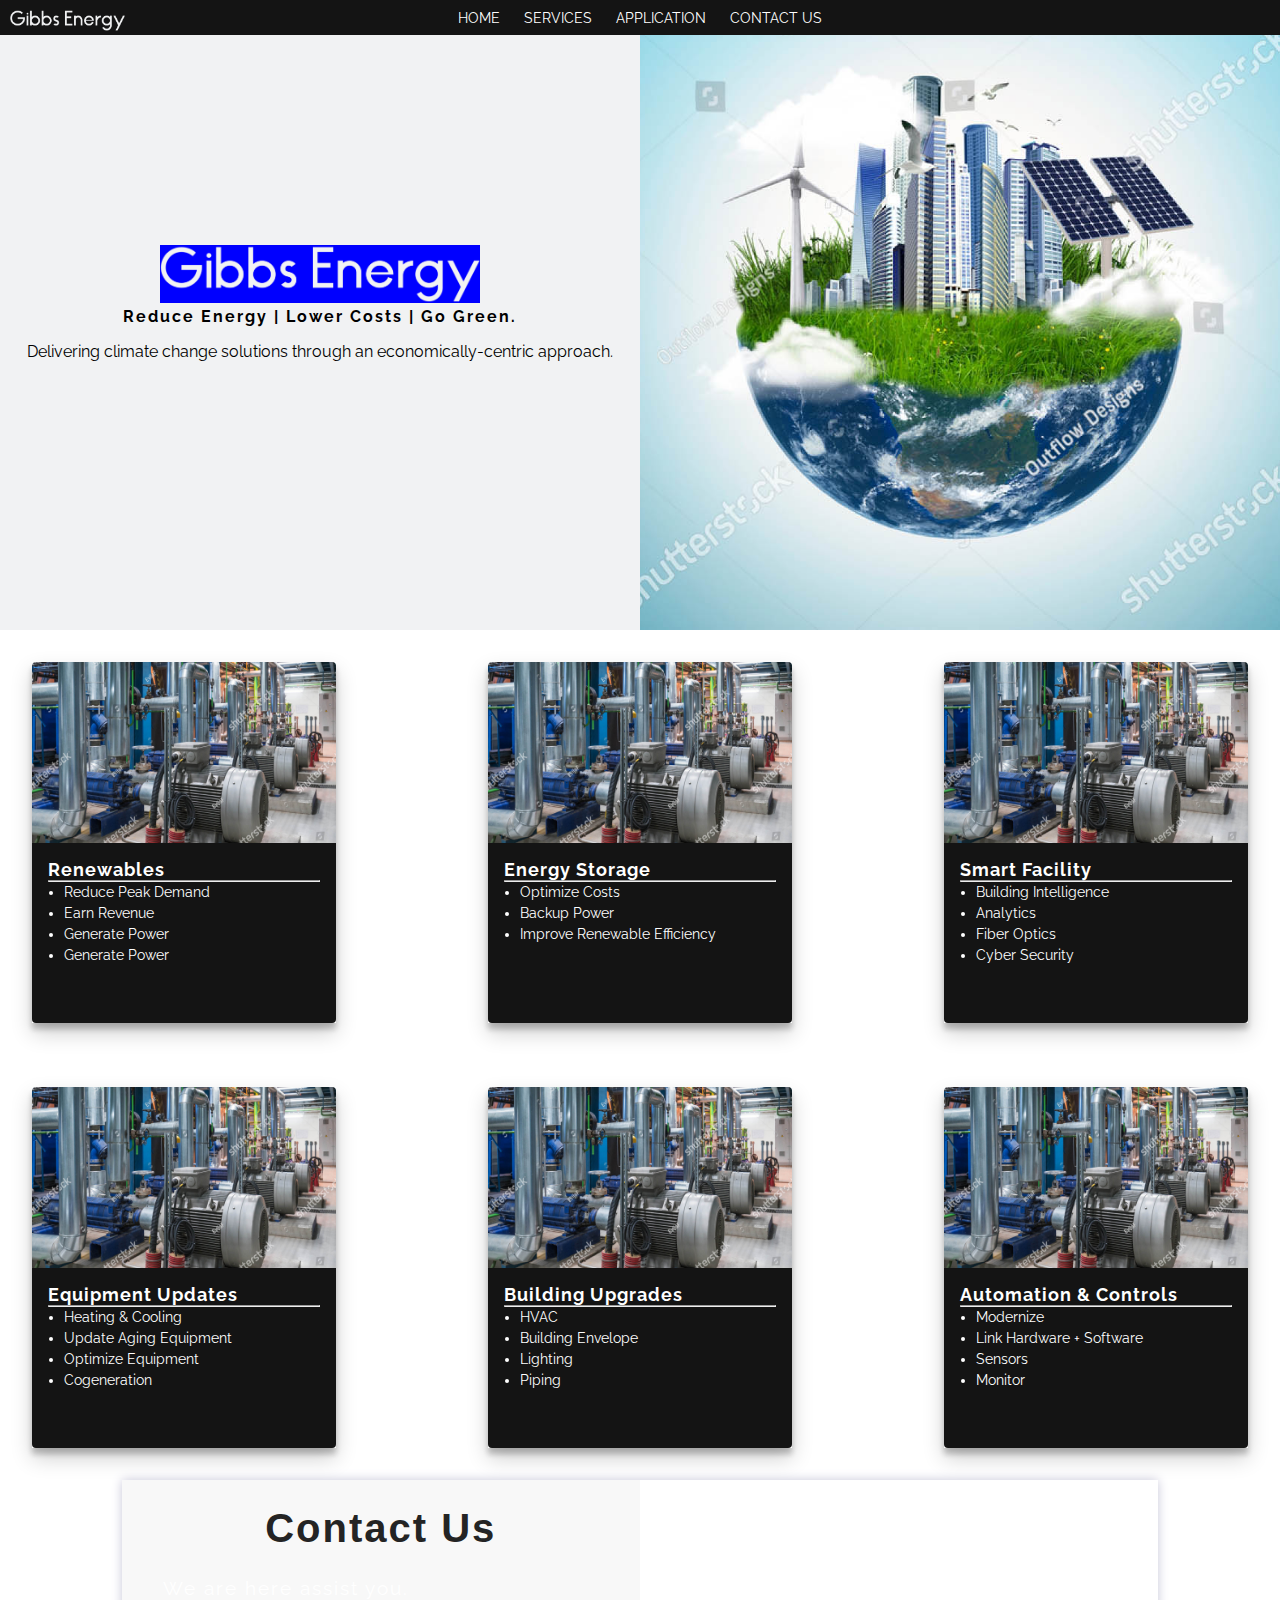
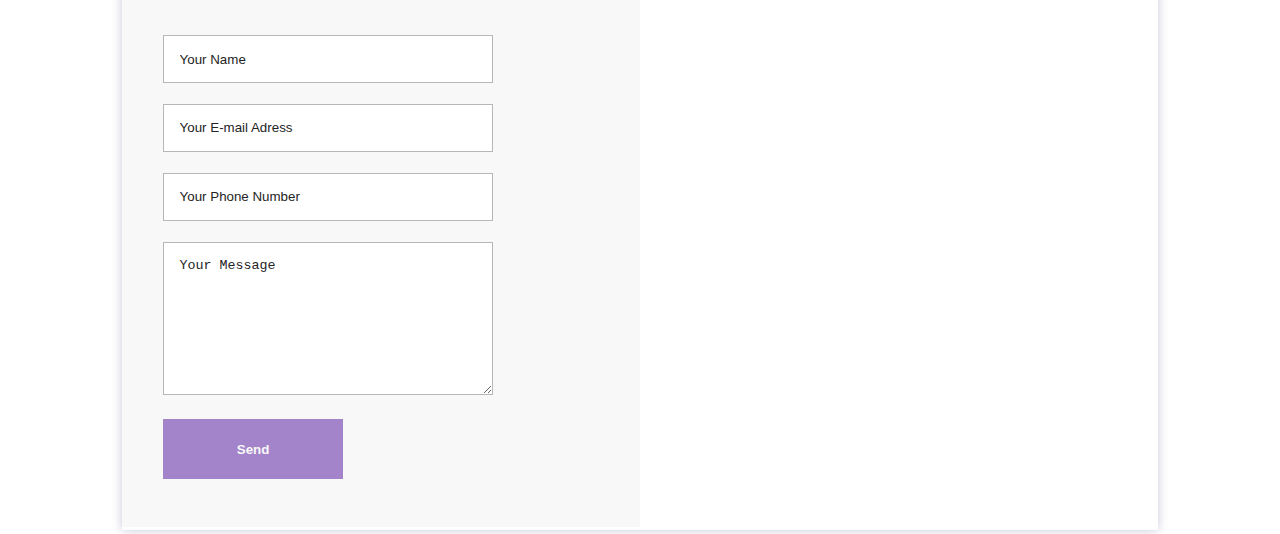
==== commit 6e33f728: "hero section redesign" ====
--- a/index.html
+++ b/index.html
@@ -27,14 +27,17 @@
 			</nav>
 		</header>
 		<section id="hero">
-			<div class="container">
-				<div class="info">
-					<h2>Reduce Energy | Lower Costs | Go Green.</h2>
-					<p>
-						Delivering climate change solutions through an economically-centric
-						approach.
-					</p>
-				</div>
+			<div class="hero_info">
+				<picture>
+					<img src="./gibbs_energy-logo-white.png" alt="">
+				</picture>
+				<h2>Reduce Energy | Lower Costs | Go Green.</h2>
+				<p>
+					Delivering climate change solutions through an economically-centric
+					approach.
+				</p>
+			</div>
+			<div class="hero_image">
 			</div>
 		</section>
 
--- a/style.css
+++ b/style.css
@@ -116,38 +116,47 @@
 /* Hero section */
 
 #hero {
-	height: 100vh;
-	width: 100%;
-	background: linear-gradient(rgba(0, 0, 0, 0.342), rgba(0, 0, 0, 0.342)),
-		url("./brochure-images/brochure-images/cover.jpeg") no-repeat center bottom /
-			cover;
-	color: whitesmoke;
-}
-.container {
-	width: 90%;
+	display: grid;
+	height: 70vh;
+	grid-template-columns: repeat(2, 1fr);
+}
+
+.hero_image{
+	background-image: url("./brochure-images/brochure-images/cover.jpeg");
+	background-position: center center;
+	background-size: cover;
+	background-repeat: no-repeat;
+	width: 100%;
 	height: 100%;
-	max-width: 1200px;
-	margin: 0 auto;
-	display: flex;
+}
+.hero_info{
+	background:#f1f2f3;
+	width: 100%;
+	color: black;
+	display: flex;
+	flex-direction: column;
+	text-align: center;
+	justify-content: center;
 	align-items: center;
-	justify-content: left;
-}
-#hero .info h2 {
-	font-size: 3rem;
+}
+
+.hero_info picture img {
+	width: 50%;
+	background:blue
+}
+#hero .hero_info h2 {
+	color: black;
+	font-size: 1rem;
 	margin-bottom: 1rem;
 }
-#hero .info h2 {
-	font-size: 3rem;
-	margin-bottom: 2rem;
-}
-#hero .info p {
-	font-size: 1.5rem;
-	max-width: 70%;
+
+#hero .hero_info p {
+	color: black;
 }
 @media only screen and (max-width: 768px) {
-	/* html {
-		font-size: 10px;
-	} */
+#hero{
+	grid-template-columns: repeat(1, 1fr);
+}
 }
 
 /* Service section cards */
@@ -193,7 +202,7 @@
 	box-shadow: 0 10px 20px rgba(0, 0, 0, 0.19), 0 6px 6px rgba(0, 0, 0, 0.23);
 }
 
-.front{
+.front {
 	position: absolute;
 	display: flex;
 	flex-direction: column;
@@ -215,7 +224,7 @@
 	width: 100%;
 }
 .front {
-	height: max-content;
+	/* height: max-content; */
 }
 .back {
 	background: white;
@@ -239,15 +248,17 @@
 	font-weight: 400;
 	text-align: center;
 }
-
+.card_image {
+	height: 180.5px;
+}
 .card_image img {
-	height: auto;
+	height: 100%;
 	max-width: 100%;
 	vertical-align: middle;
 }
 
 .cards_item {
-	display: flex;
+	/* display: flex; */
 	/* padding: 1rem; */
 }
 
@@ -259,7 +270,7 @@
 	.cards {
 		display: flex;
 		flex-wrap: wrap;
-		justify-content: center;
+		justify-content: space-between;
 	}
 	.card {
 		flex: 0 1 calc(50% - 1em);
@@ -281,7 +292,7 @@
 .crd {
 	background-color: white;
 	border-radius: 0.25rem;
-
+	flex: 0 1 24%;
 	display: flex;
 	flex-direction: column;
 	overflow: hidden;
@@ -290,7 +301,7 @@
 .card_content {
 	padding: 1rem;
 	background: #141414;
-	/* height: 164px; */
+	height: 180.5px;
 }
 
 .card_title {
@@ -309,7 +320,7 @@
 	margin-bottom: 1.25rem;
 	font-weight: 400;
 }
-.card_text ul{
+.card_text ul {
 	padding-left: 1rem;
 }
 
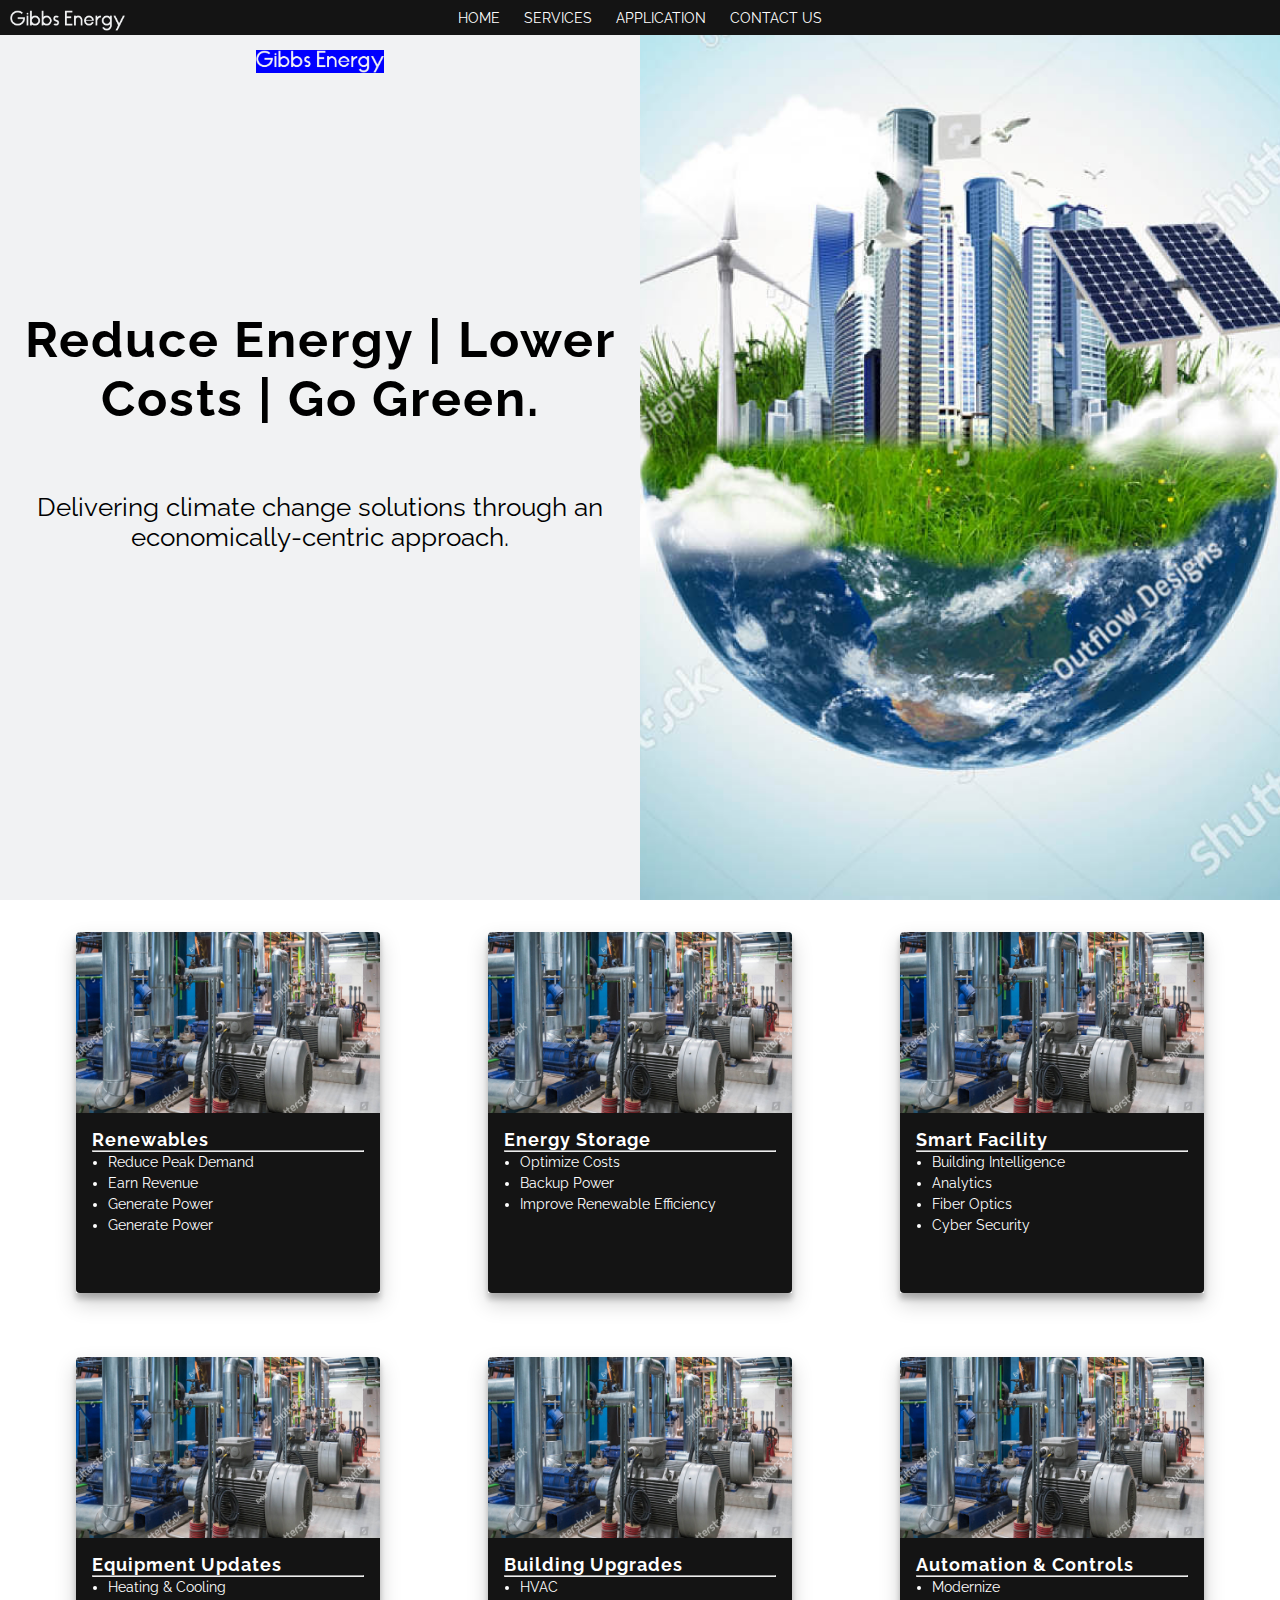
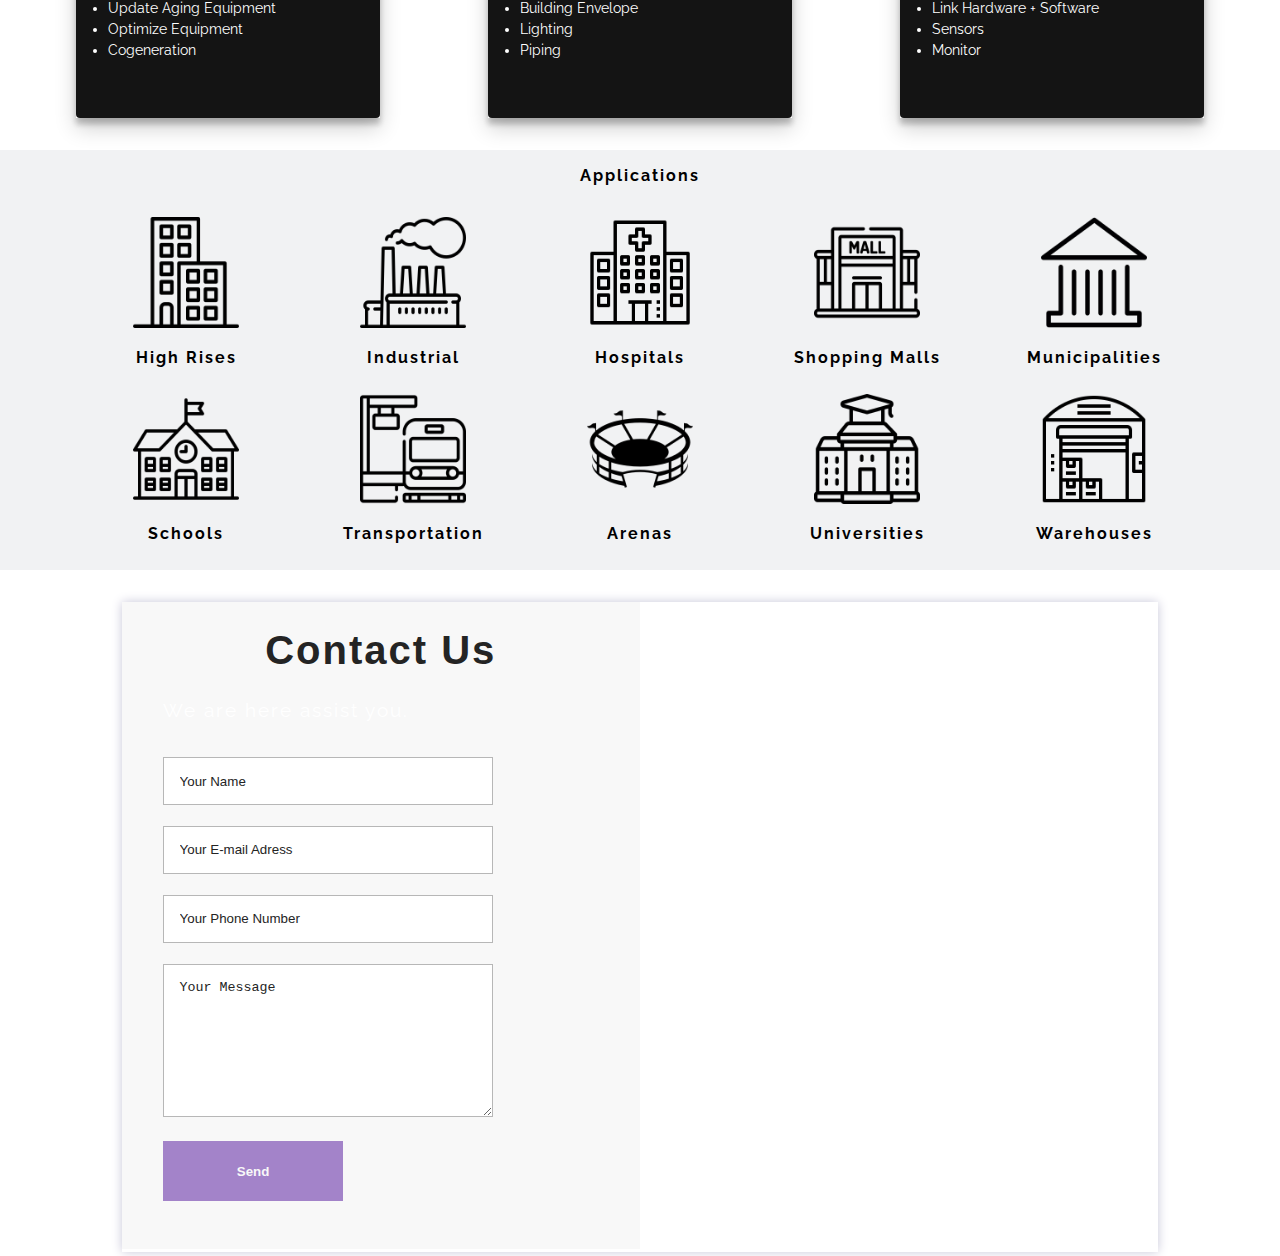
==== commit c5cf7854: "adding applications section" ====
--- a/index.html
+++ b/index.html
@@ -19,7 +19,7 @@
 
 				<label for="nav-button">&#9776;</label>
 				<ul>
-					<li><a href="/">HOME</a></li>
+					<li><a href="#hero">HOME</a></li>
 					<li><a href="#services">SERVICES</a></li>
 					<li><a href="#application">APPLICATION</a></li>
 					<li><a href="#contact">CONTACT US</a></li>
@@ -29,7 +29,7 @@
 		<section id="hero">
 			<div class="hero_info">
 				<picture>
-					<img src="./gibbs_energy-logo-white.png" alt="">
+					<img src="./gibbs_energy-logo-white.png" alt="" />
 				</picture>
 				<h2>Reduce Energy | Lower Costs | Go Green.</h2>
 				<p>
@@ -37,8 +37,7 @@
 					approach.
 				</p>
 			</div>
-			<div class="hero_image">
-			</div>
+			<div class="hero_image"></div>
 		</section>
 
 		<section id="services">
@@ -50,7 +49,9 @@
 								<div class="cards_item">
 									<div class="crd">
 										<div class="card_image">
-											<img src="./brochure-images/brochure-images/equipment.jpeg" />
+											<img
+												src="./brochure-images/brochure-images/equipment.jpeg"
+											/>
 										</div>
 										<div class="card_content">
 											<h2 class="card_title">Renewables</h2>
@@ -94,7 +95,9 @@
 								<div class="cards_item">
 									<div class="crd">
 										<div class="card_image">
-											<img src="./brochure-images/brochure-images/equipment.jpeg" />
+											<img
+												src="./brochure-images/brochure-images/equipment.jpeg"
+											/>
 										</div>
 										<div class="card_content">
 											<h2 class="card_title">Energy Storage</h2>
@@ -133,7 +136,9 @@
 								<div class="cards_item">
 									<div class="crd">
 										<div class="card_image">
-											<img src="./brochure-images/brochure-images/equipment.jpeg" />
+											<img
+												src="./brochure-images/brochure-images/equipment.jpeg"
+											/>
 										</div>
 										<div class="card_content">
 											<h2 class="card_title">Smart Facility</h2>
@@ -184,7 +189,9 @@
 								<div class="cards_item">
 									<div class="crd">
 										<div class="card_image">
-											<img src="./brochure-images/brochure-images/equipment.jpeg" />
+											<img
+												src="./brochure-images/brochure-images/equipment.jpeg"
+											/>
 										</div>
 										<div class="card_content">
 											<h2 class="card_title">Equipment Updates</h2>
@@ -231,7 +238,9 @@
 								<div class="cards_item">
 									<div class="crd">
 										<div class="card_image">
-											<img src="./brochure-images/brochure-images/equipment.jpeg" />
+											<img
+												src="./brochure-images/brochure-images/equipment.jpeg"
+											/>
 										</div>
 										<div class="card_content">
 											<h2 class="card_title">Building Upgrades</h2>
@@ -276,7 +285,9 @@
 								<div class="cards_item">
 									<div class="crd">
 										<div class="card_image">
-											<img src="./brochure-images/brochure-images/equipment.jpeg" />
+											<img
+												src="./brochure-images/brochure-images/equipment.jpeg"
+											/>
 										</div>
 										<div class="card_content">
 											<h2 class="card_title">Automation & Controls</h2>
@@ -284,9 +295,9 @@
 												<hr />
 												<ul>
 													<li>Modernize</li>
-										<li>Link Hardware + Software</li>
-										<li>Sensors</li>
-										<li>Monitor</li>
+													<li>Link Hardware + Software</li>
+													<li>Sensors</li>
+													<li>Monitor</li>
 												</ul>
 											</div>
 										</div>
@@ -322,6 +333,51 @@
 			</main>
 		</section>
 		<!-- Contact section -->
+		<section id="application">
+			<h2>Applications</h2>
+			<div class="application_cont">
+				<div>
+				<img src="./icons/icons/building.png" alt="" />
+				<h2>High Rises</h2>
+			</div>
+			<div>
+				<img src="./icons/icons/factory.png" alt="" />
+				<h2>Industrial</h2>
+			</div>
+			<div>
+				<img src="./icons/icons/hospital.png" alt="" />
+				<h2>Hospitals</h2>
+			</div>
+			<div>
+				<img src="./icons/icons/mall.png" alt="" />
+				<h2>Shopping Malls</h2>
+			</div>
+			<div>
+				<img src="./icons/icons/municipal.png" alt="" />
+				<h2>Municipalities</h2>
+			</div>
+			<div>
+				<img src="./icons/icons/school.png" alt="" />
+				<h2>Schools</h2>
+			</div>
+			<div>
+				<img src="./icons/icons/train-platform.png" alt="" />
+				<h2>Transportation</h2>
+			</div>
+			<div>
+				<img src="./icons/icons/stadium.png" alt="" />
+				<h2>Arenas</h2>
+			</div>
+			<div>
+				<img src="./icons/icons/university.png" alt="" />
+				<h2>Universities</h2>
+			</div>
+			<div>
+				<img src="./icons/icons/warehouse.png" alt="" />
+				<h2>Warehouses</h2>
+			</div>
+			</div>
+		</section>
 		<section id="contact" class="contact">
 			<div class="contact-form">
 				<h1 class="title">Contact Us</h1>
--- a/style.css
+++ b/style.css
@@ -117,11 +117,11 @@
 
 #hero {
 	display: grid;
-	height: 70vh;
+	height: 100vh;
 	grid-template-columns: repeat(2, 1fr);
 }
 
-.hero_image{
+.hero_image {
 	background-image: url("./brochure-images/brochure-images/cover.jpeg");
 	background-position: center center;
 	background-size: cover;
@@ -129,8 +129,9 @@
 	width: 100%;
 	height: 100%;
 }
-.hero_info{
-	background:#f1f2f3;
+.hero_info {
+	position: relative;
+	background: #f1f2f3;
 	width: 100%;
 	color: black;
 	display: flex;
@@ -141,22 +142,36 @@
 }
 
 .hero_info picture img {
-	width: 50%;
-	background:blue
+	width: 20%;
+	background: blue;
+	position: absolute;
+	right: 0;
+	left: 0;
+	top: 50px;
+	margin: 0 auto;
 }
 #hero .hero_info h2 {
 	color: black;
-	font-size: 1rem;
-	margin-bottom: 1rem;
+	font-size: 50px;
+	margin-bottom: 4rem;
 }
 
 #hero .hero_info p {
 	color: black;
+	font-size: 26px;
 }
 @media only screen and (max-width: 768px) {
-#hero{
-	grid-template-columns: repeat(1, 1fr);
-}
+	#hero {
+		grid-template-columns: repeat(1, 1fr);
+	}
+	#hero .hero_info h2 {
+		font-size: 41px;
+		margin-bottom: 2rem;
+	}
+	#hero .hero_info p {
+		font-size: 18px;
+		margin: 0 0;
+	}
 }
 
 /* Service section cards */
@@ -270,7 +285,7 @@
 	.cards {
 		display: flex;
 		flex-wrap: wrap;
-		justify-content: space-between;
+		justify-content: space-evenly;
 	}
 	.card {
 		flex: 0 1 calc(50% - 1em);
@@ -288,7 +303,14 @@
 		max-height: 100%;
 	}
 }
-
+@media not all and (min-resolution: 0.001dpcm) {
+	@supports (-webkit-appearance: none) {
+		.back {
+			background: white;
+			transform: rotateY(179deg);
+		}
+	}
+}
 .crd {
 	background-color: white;
 	border-radius: 0.25rem;
@@ -324,6 +346,38 @@
 	padding-left: 1rem;
 }
 
+/* Applicatin Section*/
+#application {
+	text-align: center;
+	background-color: #f1f2f3;
+}
+#application .application_cont {
+	display: grid;
+	grid-template-columns: repeat(auto-fill, 194px);
+	grid-auto-rows: auto;
+	grid-gap: 1rem;
+
+	padding: 1rem;
+	margin-bottom: 2rem;
+	justify-content: center;
+}
+#application .application_cont div img {
+	width: 50%;
+	height: 69%;
+}
+#application h2 {
+	color: black;
+	padding: 1rem;
+	font-weight: bold;
+}
+#application .application_cont div h2 {
+	color: black;
+}
+@media (min-width: 40rem) {
+	#application .application_cont {
+		grid-template-columns: repeat(auto-fill, 211px);
+	}
+}
 /* Contact section */
 
 .contact {
